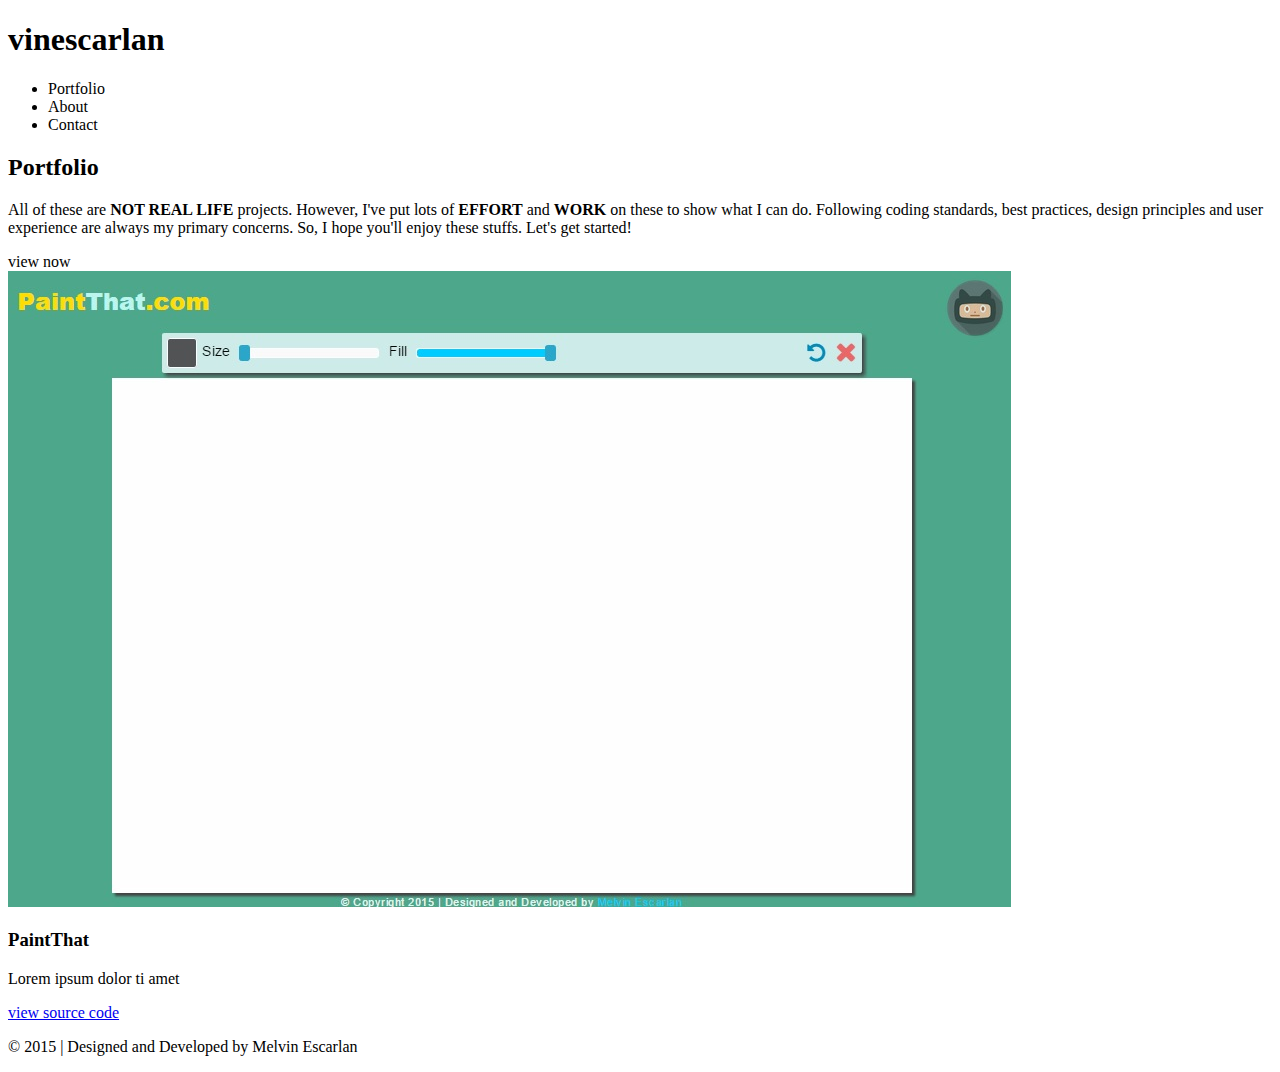
==== index.html @ d63d657d "Add page descriptions" ====
<!DOCTYPE html>
<html>

<head>
	<title>Untitled Document</title>
	<meta charset="UTF-8">
	<meta name="viewport" content="width=device-width, initial-scale=1.0">
	<link href="css/app.css" rel="stylesheet">
</head>

<body>
	<nav>
		<h1>vinescarlan</h1>
		<div id="hamburger"></div>
		<section id="off-canvas">
			<ul>
				<li>Portfolio</li>
				<li>About</li>
				<li>Contact</li>
			</ul>
		</section>
	</nav>

	<section class="page-content">
		<h2 class="page-title">Portfolio</h2>
		<p class="page-dfn">
			All of these are <strong>NOT REAL LIFE</strong> projects. However, I've put 
			lots of <strong>EFFORT</strong> and <strong>WORK</strong> on these to show 
			what I can do. Following coding standards, best practices, design principles 
			and user experience are always my primary concerns. So, I hope you'll enjoy 
			these stuffs. Let's get started!
		</p>
		
		<article class="mac-window">
			<div class="top-part">
				<div class="lights">
					<span></span>
					<span></span>
					<span></span>
				</div>
				<a class="live-link">view now</a>
			</div>
			<div class="project-image">
				<img src="img/PaintThat.jpg">
			</div>
			<div class="project-dfn">
				<h3 class="project-title">PaintThat</h3>
				<p>Lorem ipsum dolor ti amet</p>
			</div>
			<a class="code-link" href="#">view source code</a>
		</article>
	</section>

	<footer>
		<p>&copy; 2015 | Designed and Developed by Melvin Escarlan</p>
	</footer>

	<script src="js/main.js"></script>
</body>

</html>
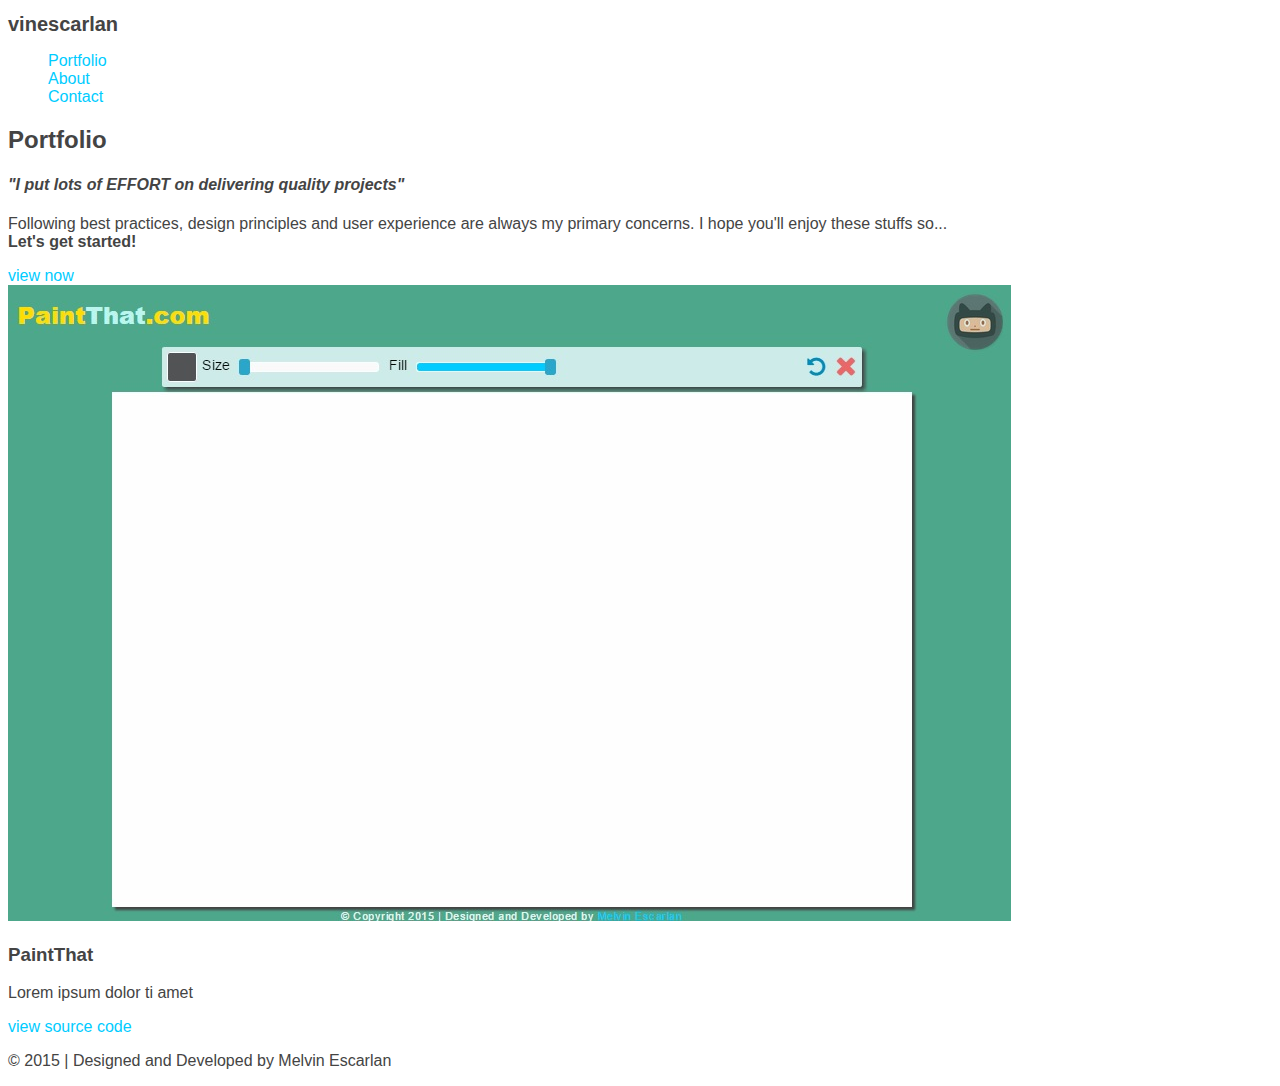
==== commit 76d51266: "Update portfolio dfn" ====
--- a/index.html
+++ b/index.html
@@ -2,60 +2,59 @@
 <html>
 
 <head>
-	<title>Untitled Document</title>
-	<meta charset="UTF-8">
-	<meta name="viewport" content="width=device-width, initial-scale=1.0">
-	<link href="css/app.css" rel="stylesheet">
+  <title>Untitled Document</title>
+  <meta charset="UTF-8">
+  <meta name="viewport" content="width=device-width, initial-scale=1.0">
+  <link href="css/app.css" rel="stylesheet">
 </head>
 
 <body>
-	<nav>
-		<h1>vinescarlan</h1>
-		<div id="hamburger"></div>
-		<section id="off-canvas">
-			<ul>
-				<li>Portfolio</li>
-				<li>About</li>
-				<li>Contact</li>
-			</ul>
-		</section>
-	</nav>
+  <nav>
+    <h1>vinescarlan</h1>
+    <div id="hamburger">
+      <span></span>
+    </div>
+    <section id="off-canvas">
+      <ul>
+        <li><a href="index.html">Portfolio</a></li>
+        <li><a href="about.html">About</a></li>
+        <li><a href="contact.html">Contact</a></li>
+      </ul>
+    </section>
+  </nav>
 
-	<section class="page-content">
-		<h2 class="page-title">Portfolio</h2>
-		<p class="page-dfn">
-			All of these are <strong>NOT REAL LIFE</strong> projects. However, I've put 
-			lots of <strong>EFFORT</strong> and <strong>WORK</strong> on these to show 
-			what I can do. Following coding standards, best practices, design principles 
-			and user experience are always my primary concerns. So, I hope you'll enjoy 
-			these stuffs. Let's get started!
-		</p>
-		
-		<article class="mac-window">
-			<div class="top-part">
-				<div class="lights">
-					<span></span>
-					<span></span>
-					<span></span>
-				</div>
-				<a class="live-link">view now</a>
-			</div>
-			<div class="project-image">
-				<img src="img/PaintThat.jpg">
-			</div>
-			<div class="project-dfn">
-				<h3 class="project-title">PaintThat</h3>
-				<p>Lorem ipsum dolor ti amet</p>
-			</div>
-			<a class="code-link" href="#">view source code</a>
-		</article>
-	</section>
+  <section class="page-content">
+    <h2 class="page-title">Portfolio</h2>
+    <h4><em>"I put lots of <strong>EFFORT</strong> on delivering quality projects"</em></h4>
+    <p class="page-dfn">Following best practices, design principles and user experience are always my primary concerns. I hope you'll enjoy these stuffs so...<br/>
+      <strong>Let's get started!</strong>
+    </p>
 
-	<footer>
-		<p>&copy; 2015 | Designed and Developed by Melvin Escarlan</p>
-	</footer>
+    <article class="mac-window">
+      <div class="top-part">
+        <div class="lights">
+          <span></span>
+          <span></span>
+          <span></span>
+        </div>
+        <a class="live-link">view now</a>
+      </div>
+      <div class="project-image">
+        <img src="img/PaintThat.jpg">
+      </div>
+      <div class="project-dfn">
+        <h3 class="project-title">PaintThat</h3>
+        <p>Lorem ipsum dolor ti amet</p>
+      </div>
+      <a class="code-link" href="#">view source code</a>
+    </article>
+  </section>
 
-	<script src="js/main.js"></script>
+  <footer>
+    <p>&copy; 2015 | Designed and Developed by Melvin Escarlan</p>
+  </footer>
+
+  <script src="js/main.js"></script>
 </body>
 
 </html>
--- a/css/app.css
+++ b/css/app.css
@@ -0,0 +1,15 @@
+/* General Styles */
+body {
+  font-family: Arial, sans-serif;
+  color: #444;
+}
+h1 {
+  font-size: 20px;
+}
+li {
+  list-style-type: none;
+}
+a {
+  color: #0cf;
+  text-decoration: none;
+}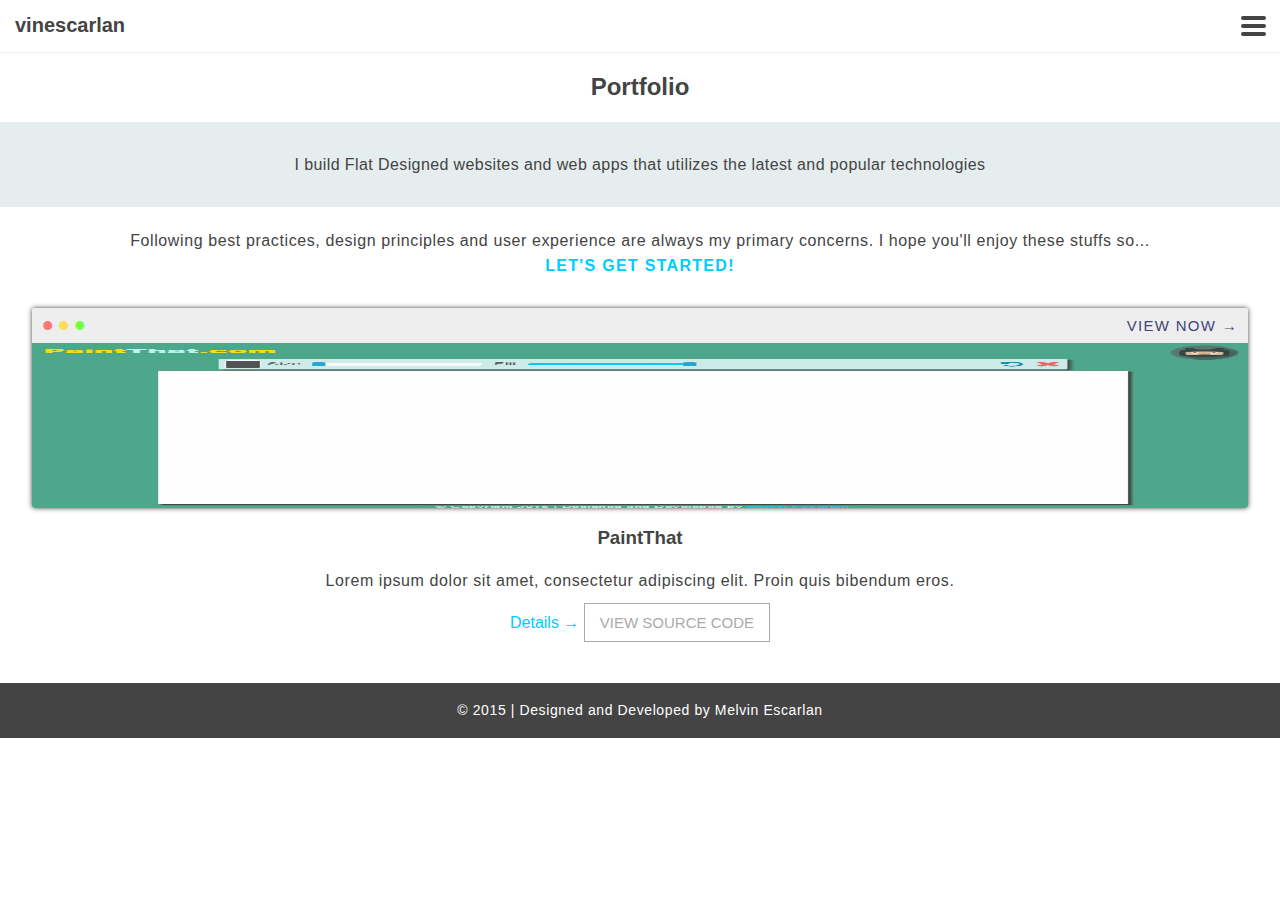
==== commit e13cf4da: "Add details link" ====
--- a/index.html
+++ b/index.html
@@ -13,39 +13,44 @@
     <h1>vinescarlan</h1>
     <div id="hamburger">
       <span></span>
+      <a></a>
     </div>
-    <section id="off-canvas">
-      <ul>
-        <li><a href="index.html">Portfolio</a></li>
-        <li><a href="about.html">About</a></li>
-        <li><a href="contact.html">Contact</a></li>
-      </ul>
-    </section>
   </nav>
+
+  <section id="off-canvas">
+    <ul>
+      <li><a href="index.html">Portfolio</a></li>
+      <li><a href="about.html">About</a></li>
+      <li><a href="contact.html">Contact</a></li>
+    </ul>
+  </section>
 
   <section class="page-content">
     <h2 class="page-title">Portfolio</h2>
-    <h4><em>"I put lots of <strong>EFFORT</strong> on delivering quality projects"</em></h4>
-    <p class="page-dfn">Following best practices, design principles and user experience are always my primary concerns. I hope you'll enjoy these stuffs so...<br/>
+    <h4>I build Flat Designed websites and web apps that utilizes the latest and popular technologies</h4>
+    <p class="page-dfn">Following best practices, design principles and user experience are always my primary concerns. I hope you'll enjoy these stuffs so...
+      <br/>
       <strong>Let's get started!</strong>
     </p>
 
-    <article class="mac-window">
-      <div class="top-part">
-        <div class="lights">
-          <span></span>
-          <span></span>
-          <span></span>
+    <article class="project-item">
+      <section class="mac-window">
+        <div class="top-part">
+          <div class="lights">
+            <span>&bull;</span>
+            <span>&bull;</span>
+            <span>&bull;</span>
+          </div>
+          <a class="live-link">view now &rarr;</a>
         </div>
-        <a class="live-link">view now</a>
-      </div>
-      <div class="project-image">
-        <img src="img/PaintThat.jpg">
-      </div>
+        <img class="project-image" src="img/PaintThat.jpg">
+      </section>
+
       <div class="project-dfn">
         <h3 class="project-title">PaintThat</h3>
-        <p>Lorem ipsum dolor ti amet</p>
+        <p>Lorem ipsum dolor sit amet, consectetur adipiscing elit. Proin quis bibendum eros.</p>
       </div>
+      <a class="details-link" href="#">Details &rarr;</a>
       <a class="code-link" href="#">view source code</a>
     </article>
   </section>
--- a/css/app.css
+++ b/css/app.css
@@ -1,10 +1,27 @@
 /* General Styles */
-body {
-  font-family: Arial, sans-serif;
+
+html, body {
+  font-family: "Helvetica Neue", "Helvetica", Helvetica, Arial, sans-serif;
   color: #444;
+  margin: 0;
+  position: relative;
+  width: 100%;
+  overflow-x: hidden;
 }
 h1 {
   font-size: 20px;
+  line-height: 50px;
+  margin: 0 0 0 15px;
+}
+h4 {
+  font-weight: 500;
+  letter-spacing: 0.4px;
+  background: #e5edef;
+  line-height: 25px;
+  padding: 30px 20px;
+}
+ul {
+  padding: 0;
 }
 li {
   list-style-type: none;
@@ -12,4 +29,184 @@
 a {
   color: #0cf;
   text-decoration: none;
-}+}
+strong {
+  color: #0cf;
+  letter-spacing: 1.3px;
+  text-transform: uppercase;
+}
+p {
+  letter-spacing: 0.6px;
+  margin: 0 15px;
+  line-height: 25px;
+}
+
+/* Navigation */
+
+nav {
+  width: 100%;
+  height: 52px;
+  border-bottom: 1px solid #eee;
+  position: relative;
+}
+#hamburger {
+  width: 27px;
+  height: 25px;
+  position: absolute;
+  top: 16px;
+  right: 12px;
+  cursor: pointer;
+}
+#hamburger a:before,
+#hamburger a:after,
+#hamburger span:before {
+  content: "";
+  display: block;
+  width: 25px;
+  height: 4px;
+  border-radius: 5px;
+  background: #444;
+  transition: all 0.3s ease-out;
+  position: absolute;
+}
+#hamburger span:before {
+  top: 8px;
+}
+#hamburger a:before {
+  top: 0;
+}
+#hamburger a:after {
+  top: 16px;
+}
+.menu-visible #hamburger *:before,
+.menu-visible #hamburger *:after {
+  background: #fff;
+  z-index: 100;
+}
+.menu-visible #hamburger span:before {
+  opacity: 0;
+  -ms-transform: translateX(-10px);
+  -webkit-transform: translateX(-10px);
+  transform: translateX(-10px);
+}
+.menu-visible #hamburger a:before {
+  top: 8px;
+  left: -1px;
+  width: 26px;
+  -ms-transform: rotate(43deg);
+  -webkit-transform: rotate(43deg);
+  transform: rotate(43deg);
+}
+.menu-visible #hamburger a:after {
+  top: 8px;
+  left: -1px;
+  width: 26px;
+  -ms-transform: rotate(-43deg);
+  -webkit-transform: rotate(-43deg);
+  transform: rotate(-43deg);
+}
+#off-canvas {
+  width: 100vw;
+  height: 100vh;
+  background: #00bbdf;
+  text-align: center;
+  position: absolute;
+  top: 0;
+  -ms-transform: translateX(100vw);
+  -webkit-transform: translateX(100vw);
+  transform: translateX(100vw);
+  transition: transform 0.3s ease-out;
+}
+#off-canvas ul {
+  padding: 10px 0;
+}
+#off-canvas li {
+  margin: 10px 0;
+}
+#off-canvas a {
+  color: #fff;
+  font-size: 40px;
+}
+.menu-visible #off-canvas {
+  z-index: 99;
+  -ms-transform: translateX(0) !important;
+  -webkit-transform: translateX(0) !important;
+  transform: translateX(0) !important;
+}
+/* Page content */
+
+.page-content {
+  text-align: center;
+}
+.project-item {
+  margin: 30px auto;
+}
+.mac-window {
+  height: 200px;
+  width: 95%;
+  margin: 10px auto;
+  box-shadow: 0px 0px 5px #444;
+  border-radius: 3px;
+}
+.mac-window .top-part {
+  background: #eee;
+  height: 35px;
+  border-top-left-radius: 3px;
+  border-top-right-radius: 3px;
+}
+.lights {
+  float: left;
+  margin-left: 10px;
+}
+.live-link {
+  color: #447;
+  font-size: 15px;
+  float: right;
+  line-height: 35px;
+  text-transform: uppercase;
+  letter-spacing: 1.3px;
+  margin-right: 10px;
+}
+.lights span {
+  font-size: 33px;
+  margin: 0;
+  line-height: 35px;
+}
+.lights span:first-child {
+  color: #f77;
+}
+.lights span:nth-child(2) {
+  color: #fd5;
+}
+.lights span:nth-child(3) {
+  color: #7f4;
+}
+.project-image {
+  height: 165px;
+  width: 100%;
+  border-bottom-left-radius: 3px;
+  border-bottom-right-radius: 3px;
+}
+.code-link {
+  color: #aaa;
+  font-size: 15px;
+  line-height: 60px;
+  padding: 10px 15px;
+  border: 1px solid #aaa;
+  text-transform: uppercase;
+  transition: all 0.5s ease-out;
+}
+.code-link:hover {
+  color: #fff;
+  background: #999;
+  border-color: #999;
+}
+footer {
+  background: #444;
+}
+footer p {
+  color: #fff;
+  font-size: 14px;
+  text-align: center;
+  padding: 15px 5px;
+}
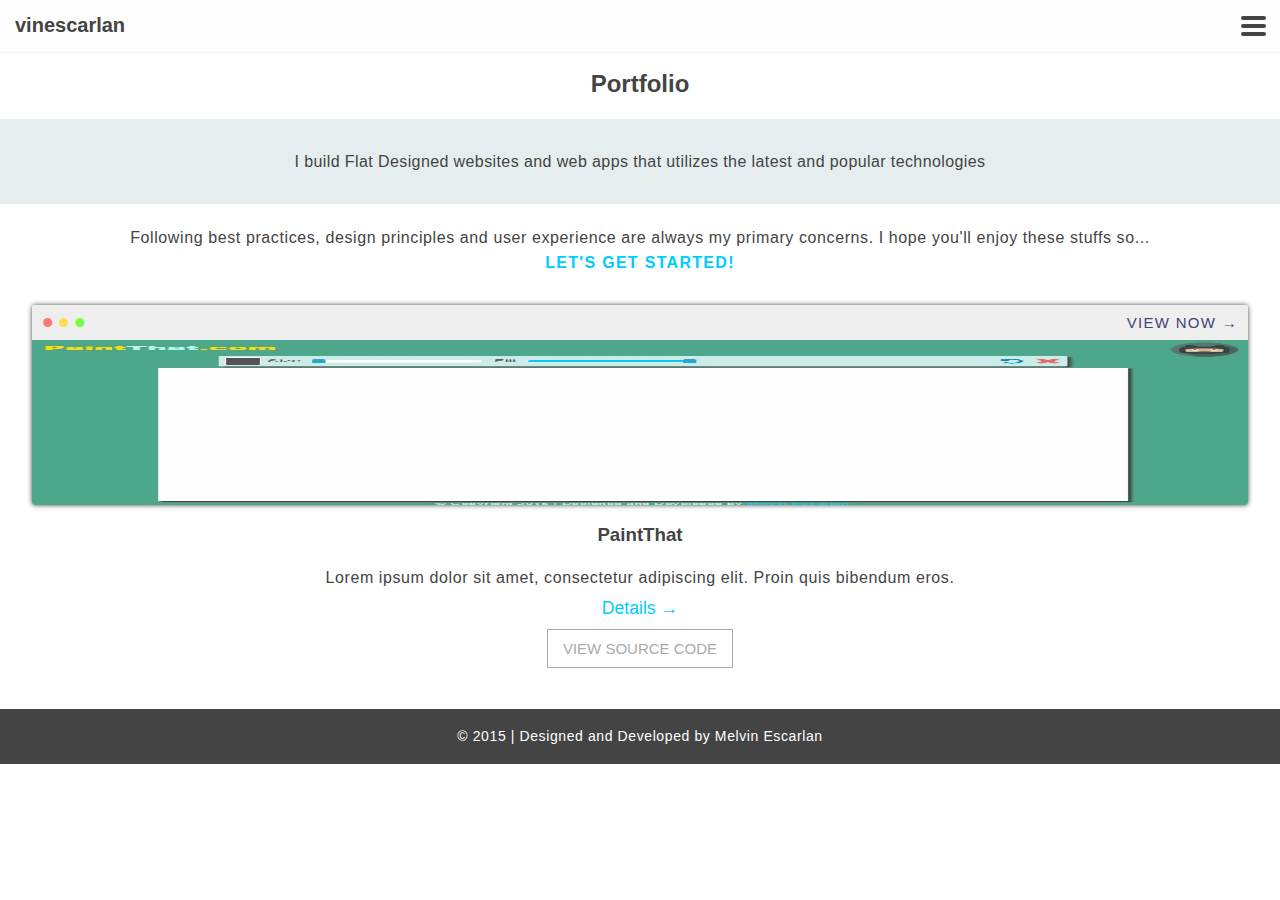
==== commit df8c5328: "Add empty class to body" ====
--- a/index.html
+++ b/index.html
@@ -8,22 +8,22 @@
   <link href="css/app.css" rel="stylesheet">
 </head>
 
-<body>
+<body class="">
   <nav>
     <h1>vinescarlan</h1>
     <div id="hamburger">
       <span></span>
       <a></a>
     </div>
+
+    <section id="off-canvas">
+      <ul>
+        <li><a href="index.html">Portfolio</a></li>
+        <li><a href="about.html">About</a></li>
+        <li><a href="contact.html">Contact</a></li>
+      </ul>
+    </section>
   </nav>
-
-  <section id="off-canvas">
-    <ul>
-      <li><a href="index.html">Portfolio</a></li>
-      <li><a href="about.html">About</a></li>
-      <li><a href="contact.html">Contact</a></li>
-    </ul>
-  </section>
 
   <section class="page-content">
     <h2 class="page-title">Portfolio</h2>
--- a/css/app.css
+++ b/css/app.css
@@ -46,8 +46,9 @@
 nav {
   width: 100%;
   height: 52px;
-  border-bottom: 1px solid #eee;
-  position: relative;
+  background: #fdfdfd;
+  border-bottom: 1.8px solid #eee;
+  position: fixed;
 }
 #hamburger {
   width: 27px;
@@ -136,6 +137,7 @@
 /* Page content */
 
 .page-content {
+  padding-top: 50px;
   text-align: center;
 }
 .project-item {
@@ -187,6 +189,11 @@
   border-bottom-left-radius: 3px;
   border-bottom-right-radius: 3px;
 }
+.details-link {
+  display: block;
+  font-size: 1.1em;
+  margin-top: 8px;
+}
 .code-link {
   color: #aaa;
   font-size: 15px;
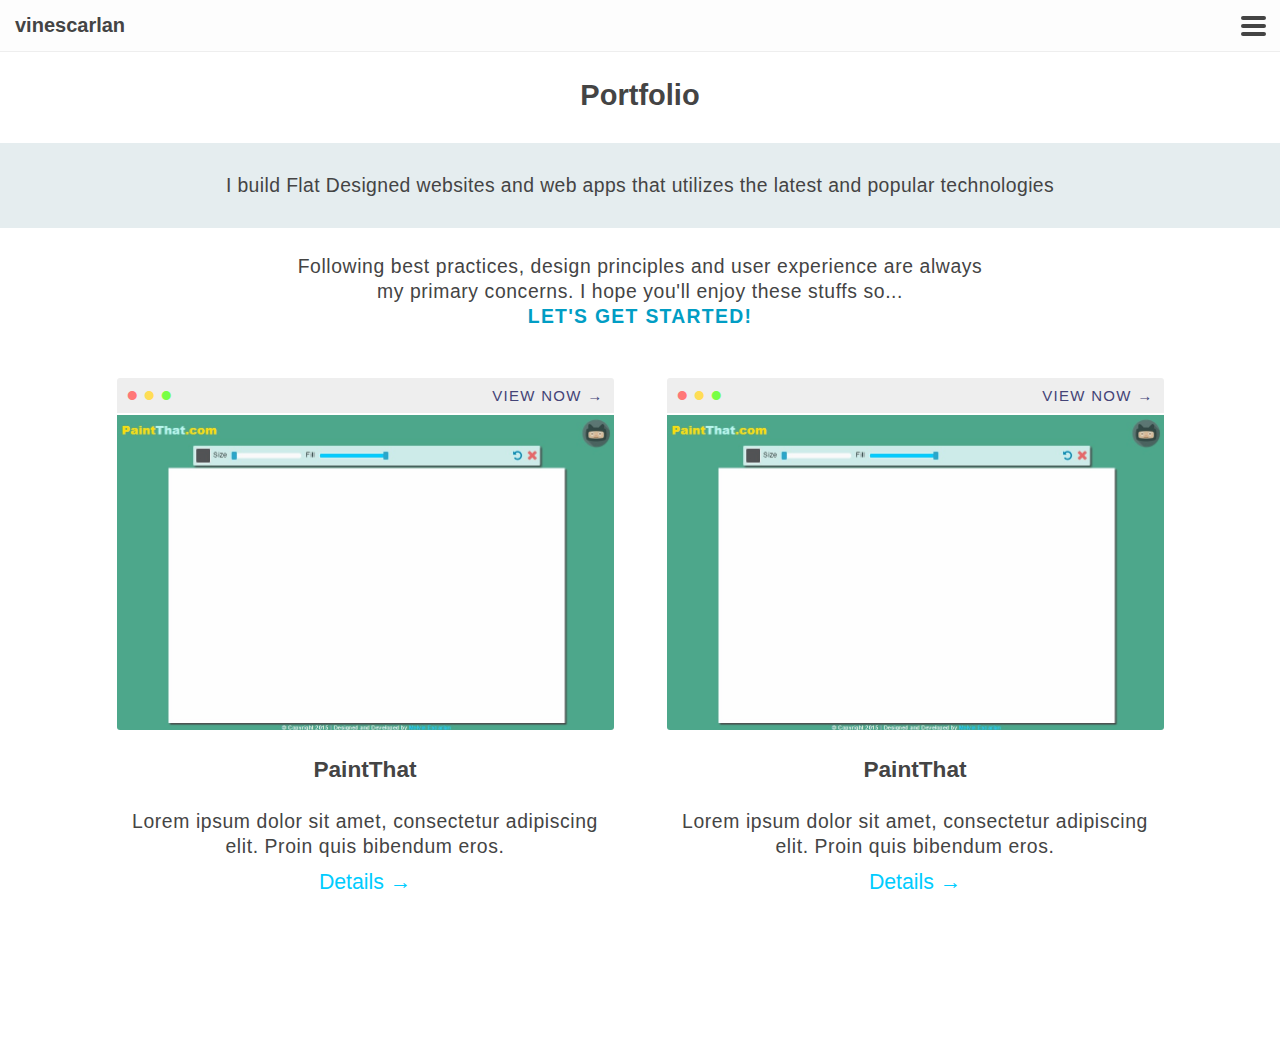
==== commit 3dc0e640: "Implement Foundation 5 grid" ====
--- a/index.html
+++ b/index.html
@@ -4,8 +4,9 @@
 <head>
   <title>Untitled Document</title>
   <meta charset="UTF-8">
-  <meta name="viewport" content="width=device-width, initial-scale=1.0">
-  <link href="css/app.css" rel="stylesheet">
+  <meta name="viewport" content="width=device-width, initial-scale=1.0" />
+  <link rel="stylesheet" type="text/css" href="css/foundation.css" />
+  <link href="css/app.css" rel="stylesheet" />
 </head>
 
 <body class="">
@@ -28,31 +29,56 @@
   <section class="page-content">
     <h2 class="page-title">Portfolio</h2>
     <h4>I build Flat Designed websites and web apps that utilizes the latest and popular technologies</h4>
-    <p class="page-dfn">Following best practices, design principles and user experience are always my primary concerns. I hope you'll enjoy these stuffs so...
-      <br/>
-      <strong>Let's get started!</strong>
-    </p>
+    <div class="row">
+      <p class="page-dfn small-12 small-uncentered medium-8 medium-centered columns">Following best practices, design principles and user experience are always my primary concerns. I hope you'll enjoy these stuffs so...
+        <br/>
+        <strong>Let's get started!</strong>
+      </p>
+    </div>
 
-    <article class="project-item">
-      <section class="mac-window">
-        <div class="top-part">
-          <div class="lights">
-            <span>&bull;</span>
-            <span>&bull;</span>
-            <span>&bull;</span>
+    <div class="row">
+      <article class="project-item small-12 medium-6 columns">
+        <section class="mac-window">
+          <div class="top-part">
+            <div class="lights">
+              <span>&bull;</span>
+              <span>&bull;</span>
+              <span>&bull;</span>
+            </div>
+            <a class="live-link">view now &rarr;</a>
           </div>
-          <a class="live-link">view now &rarr;</a>
+          <img class="project-image" src="img/PaintThat.jpg">
+        </section>
+
+        <div class="project-dfn">
+          <h3 class="project-title">PaintThat</h3>
+          <p>Lorem ipsum dolor sit amet, consectetur adipiscing elit. Proin quis bibendum eros.</p>
         </div>
-        <img class="project-image" src="img/PaintThat.jpg">
-      </section>
+        <a class="details-link" href="#">Details &rarr;</a>
+        <a class="code-link" href="#">view source code</a>
+      </article>
 
-      <div class="project-dfn">
-        <h3 class="project-title">PaintThat</h3>
-        <p>Lorem ipsum dolor sit amet, consectetur adipiscing elit. Proin quis bibendum eros.</p>
-      </div>
-      <a class="details-link" href="#">Details &rarr;</a>
-      <a class="code-link" href="#">view source code</a>
-    </article>
+      <article class="project-item small-12 medium-6 columns">
+        <section class="mac-window">
+          <div class="top-part">
+            <div class="lights">
+              <span>&bull;</span>
+              <span>&bull;</span>
+              <span>&bull;</span>
+            </div>
+            <a class="live-link">view now &rarr;</a>
+          </div>
+          <img class="project-image" src="img/PaintThat.jpg" />
+        </section>
+
+        <div class="project-dfn">
+          <h3 class="project-title">PaintThat</h3>
+          <p>Lorem ipsum dolor sit amet, consectetur adipiscing elit. Proin quis bibendum eros.</p>
+        </div>
+        <a class="details-link" href="#">Details &rarr;</a>
+        <a class="code-link" href="#">view source code</a>
+      </article>
+    </div>
   </section>
 
   <footer>
--- a/css/app.css
+++ b/css/app.css
@@ -1,6 +1,7 @@
 /* General Styles */
 
-html, body {
+html,
+body {
   font-family: "Helvetica Neue", "Helvetica", Helvetica, Arial, sans-serif;
   color: #444;
   margin: 0;
@@ -30,15 +31,25 @@
   color: #0cf;
   text-decoration: none;
 }
-strong {
-  color: #0cf;
-  letter-spacing: 1.3px;
-  text-transform: uppercase;
-}
 p {
   letter-spacing: 0.6px;
   margin: 0 15px;
   line-height: 25px;
+}
+strong {
+  color: #019dc4;
+  letter-spacing: 1.3px;
+  text-transform: uppercase;
+}
+code {
+  font-size: 1.3em;
+}
+aside {
+  color: #fff;
+  background: #32a9de;
+  margin: 15px;
+  padding: 15px;
+  border-radius: 4px;
 }
 
 /* Navigation */
@@ -49,6 +60,7 @@
   background: #fdfdfd;
   border-bottom: 1.8px solid #eee;
   position: fixed;
+  z-index: 99;
 }
 #hamburger {
   width: 27px;
@@ -69,6 +81,7 @@
   background: #444;
   transition: all 0.3s ease-out;
   position: absolute;
+  z-index: 100;
 }
 #hamburger span:before {
   top: 8px;
@@ -82,7 +95,6 @@
 .menu-visible #hamburger *:before,
 .menu-visible #hamburger *:after {
   background: #fff;
-  z-index: 100;
 }
 .menu-visible #hamburger span:before {
   opacity: 0;
@@ -119,14 +131,16 @@
   transition: transform 0.3s ease-out;
 }
 #off-canvas ul {
-  padding: 10px 0;
+  padding: 26vh 0;
 }
 #off-canvas li {
   margin: 10px 0;
 }
 #off-canvas a {
   color: #fff;
-  font-size: 40px;
+  text-transform: uppercase;
+  font-size: 2em;
+  letter-spacing: 3.5px;
 }
 .menu-visible #off-canvas {
   z-index: 99;
@@ -134,6 +148,7 @@
   -webkit-transform: translateX(0) !important;
   transform: translateX(0) !important;
 }
+
 /* Page content */
 
 .page-content {
@@ -141,13 +156,12 @@
   text-align: center;
 }
 .project-item {
-  margin: 30px auto;
+  text-align: center;
+  margin: 2em auto;
+  max-width: 600px;
 }
 .mac-window {
-  height: 200px;
-  width: 95%;
-  margin: 10px auto;
-  box-shadow: 0px 0px 5px #444;
+  margin: 10px;
   border-radius: 3px;
 }
 .mac-window .top-part {
@@ -184,7 +198,7 @@
   color: #7f4;
 }
 .project-image {
-  height: 165px;
+  height: 100%;
   width: 100%;
   border-bottom-left-radius: 3px;
   border-bottom-right-radius: 3px;
@@ -194,6 +208,9 @@
   font-size: 1.1em;
   margin-top: 8px;
 }
+
+/* About Page */
+
 .code-link {
   color: #aaa;
   font-size: 15px;
@@ -208,8 +225,37 @@
   background: #999;
   border-color: #999;
 }
+.skill-item img {
+  display: block;
+  margin: 0 auto;
+  padding: 20px;
+}
+#codecademy-profile a {
+  color: #fff;
+  font-size: 1.3em;
+  text-transform: uppercase;
+  padding: 5px 20px;
+  line-height: 2.5em;
+  border: 2px solid #fff;
+}
+
+/* Contact Page */
+
+#email {
+  font-size: 1.4em;
+  position: relative;
+  bottom: 8px;
+  z-index: -1;
+}
+#networks img {
+  width: 40px;
+  height: 40px;
+  margin: 15px 5px;
+  border: 1px solid #fff;
+}
 footer {
   background: #444;
+  clear: both;
 }
 footer p {
   color: #fff;
@@ -217,3 +263,22 @@
   text-align: center;
   padding: 15px 5px;
 }
+
+/* Medium Screen */
+
+@media only screen and (min-width: 64.063em) {
+  html,
+  body {
+    font-size: 110%;
+  }
+  #codecademy-profile.medium-8 {
+    height: 80px;
+  }
+  #codecademy-profile.medium-8 * {
+    float: left;
+    line-height: 40px;
+  }
+  #codecademy-profile.medium-8 a {
+    float: right;
+  }
+}
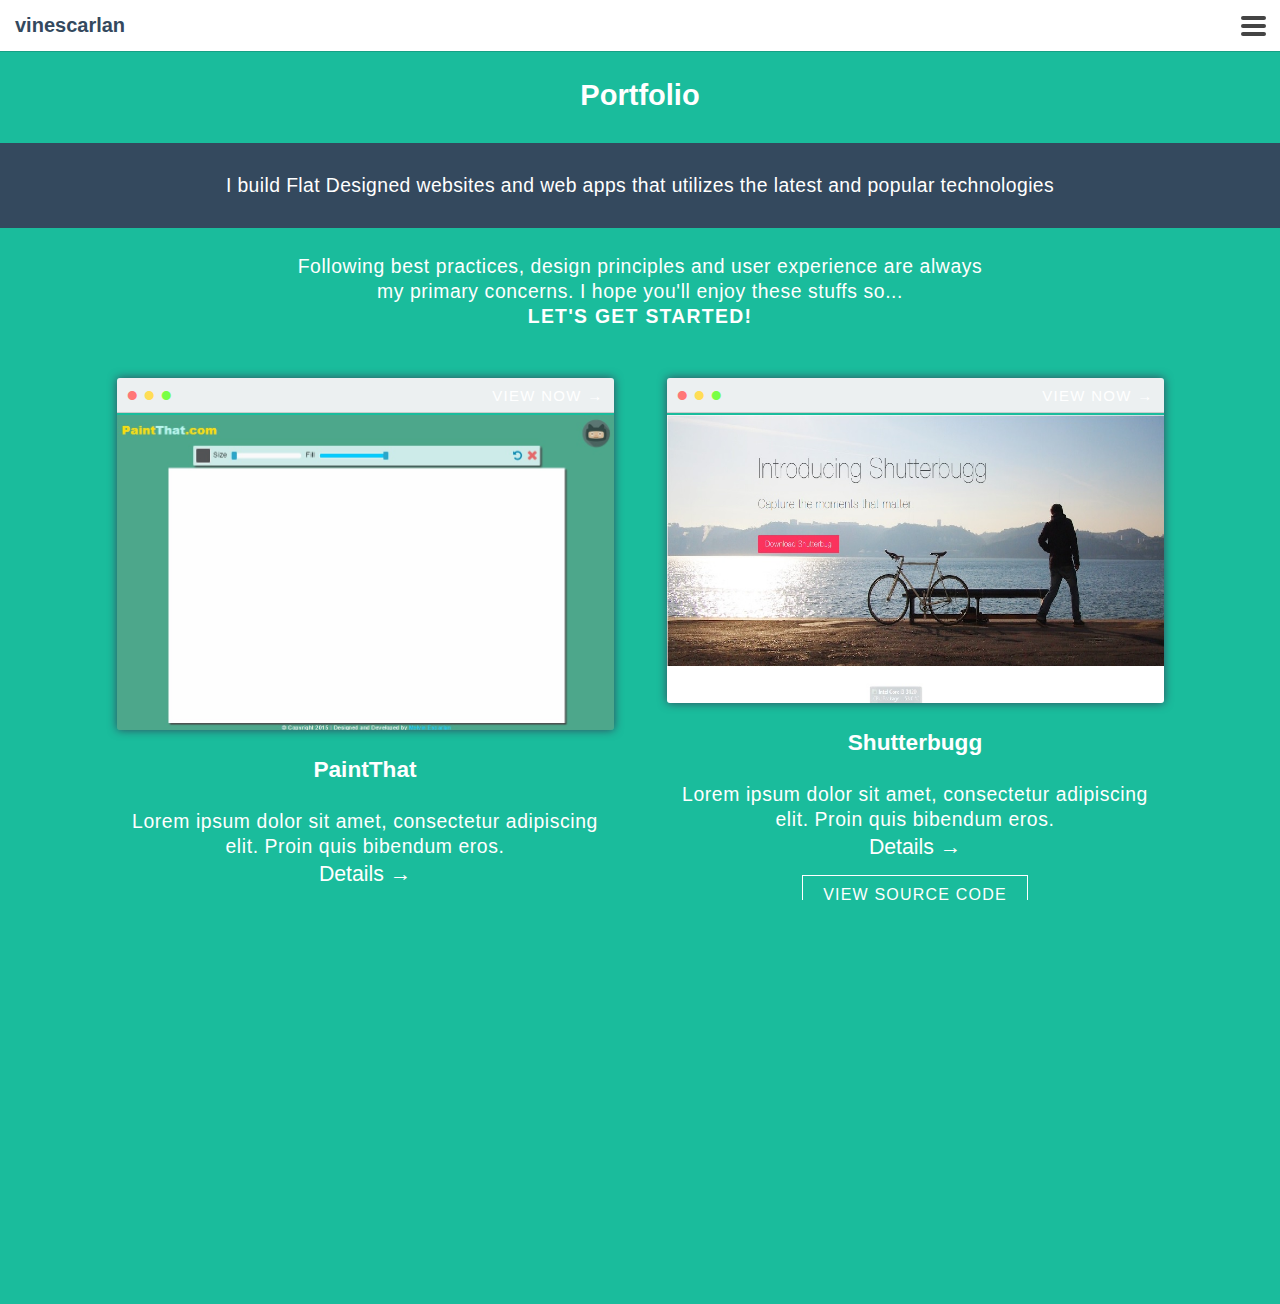
==== commit 1a062e1f: "Wrap in a span element some words in footer" ====
--- a/index.html
+++ b/index.html
@@ -55,7 +55,8 @@
           <p>Lorem ipsum dolor sit amet, consectetur adipiscing elit. Proin quis bibendum eros.</p>
         </div>
         <a class="details-link" href="#">Details &rarr;</a>
-        <a class="code-link" href="#">view source code</a>
+        <br/>
+        <a class="button-secondary" href="#">view source code</a>
       </article>
 
       <article class="project-item small-12 medium-6 columns">
@@ -68,20 +69,35 @@
             </div>
             <a class="live-link">view now &rarr;</a>
           </div>
-          <img class="project-image" src="img/PaintThat.jpg" />
+          <img class="project-image" src="img/Shutterbugg.jpg" />
         </section>
 
         <div class="project-dfn">
-          <h3 class="project-title">PaintThat</h3>
+          <h3 class="project-title">Shutterbugg</h3>
           <p>Lorem ipsum dolor sit amet, consectetur adipiscing elit. Proin quis bibendum eros.</p>
         </div>
         <a class="details-link" href="#">Details &rarr;</a>
-        <a class="code-link" href="#">view source code</a>
+        <br/>
+        <a class="button-secondary" href="#">view source code</a>
       </article>
     </div>
   </section>
 
   <footer>
+    <div class="row">
+      <section class="small-12 small-centered medium-8 columns">
+        <p>Are you looking for a passionate <span>Junior Front End Developer</span>?<br/>then ...</p>
+        <a class="button-primary" href="contact.html">HIRE ME</a>
+      </section>
+      <section class="small-12 medium-4 columns">
+        <h3>Follow me</h3>
+        <div class="social-icons">
+          <img src="img/fb.png" alt="Facebook" />
+          <img src="img/twitter.png" alt="Twitter" />
+          <img src="img/github.png" alt="GitHub" />
+        </div>
+      </section>
+    </div>
     <p>&copy; 2015 | Designed and Developed by Melvin Escarlan</p>
   </footer>
 
--- a/css/app.css
+++ b/css/app.css
@@ -3,21 +3,24 @@
 html,
 body {
   font-family: "Helvetica Neue", "Helvetica", Helvetica, Arial, sans-serif;
-  color: #444;
+  color: #fff;
   margin: 0;
+  background: #1abc9c;
   position: relative;
   width: 100%;
   overflow-x: hidden;
 }
 h1 {
+  color: #34495e;
   font-size: 20px;
   line-height: 50px;
   margin: 0 0 0 15px;
 }
 h4 {
+  color: #fff;
   font-weight: 500;
   letter-spacing: 0.4px;
-  background: #e5edef;
+  background: #34495e;
   line-height: 25px;
   padding: 30px 20px;
 }
@@ -28,16 +31,22 @@
   list-style-type: none;
 }
 a {
-  color: #0cf;
+  color: #fff;
   text-decoration: none;
+  transition: color 0.3s ease-out;
+}
+a:hover {
+  color: #34495e;
 }
 p {
   letter-spacing: 0.6px;
   margin: 0 15px;
   line-height: 25px;
 }
+span {
+  color: #00bbdf;
+}
 strong {
-  color: #019dc4;
   letter-spacing: 1.3px;
   text-transform: uppercase;
 }
@@ -51,14 +60,41 @@
   padding: 15px;
   border-radius: 4px;
 }
+.button-primary, .button-secondary {
+  font-size: 16px;
+  padding: 10px 20px;
+  letter-spacing: 1.2px;
+  text-transform: uppercase;
+  transition: all 0.4s ease-out;
+}
+.button-primary {
+  background: #00bbdf;
+}
+.button-primary:hover {
+  color: #fff;
+  background: #00d6ff;
+}
+.button-secondary {
+  border: 1px solid #fff;
+}
+.button-secondary:hover {
+  color: #fff;
+  background: #34495e;
+  border: none;
+}
+.social-icons img {
+  width: 40px;
+  height: 40px;
+  margin: 0 3px;
+}
 
 /* Navigation */
 
 nav {
   width: 100%;
   height: 52px;
-  background: #fdfdfd;
-  border-bottom: 1.8px solid #eee;
+  background: #fff;
+  border-bottom: 1.8px solid #16a085;
   position: fixed;
   z-index: 99;
 }
@@ -163,19 +199,20 @@
 .mac-window {
   margin: 10px;
   border-radius: 3px;
+  box-shadow: 0px 0px 10px #34495e;
 }
 .mac-window .top-part {
-  background: #eee;
+  background: #ecf0f1;
   height: 35px;
   border-top-left-radius: 3px;
   border-top-right-radius: 3px;
+  border-bottom: 1px solid #ccc;
 }
 .lights {
   float: left;
   margin-left: 10px;
 }
 .live-link {
-  color: #447;
   font-size: 15px;
   float: right;
   line-height: 35px;
@@ -200,31 +237,22 @@
 .project-image {
   height: 100%;
   width: 100%;
+  min-height: 170px;
+  min-width: 210px;
   border-bottom-left-radius: 3px;
   border-bottom-right-radius: 3px;
 }
+.project-item .button-secondary {
+  position: relative;
+  top: 15px;
+}
 .details-link {
-  display: block;
   font-size: 1.1em;
   margin-top: 8px;
 }
 
 /* About Page */
 
-.code-link {
-  color: #aaa;
-  font-size: 15px;
-  line-height: 60px;
-  padding: 10px 15px;
-  border: 1px solid #aaa;
-  text-transform: uppercase;
-  transition: all 0.5s ease-out;
-}
-.code-link:hover {
-  color: #fff;
-  background: #999;
-  border-color: #999;
-}
 .skill-item img {
   display: block;
   margin: 0 auto;
@@ -254,14 +282,21 @@
   border: 1px solid #fff;
 }
 footer {
-  background: #444;
+  background: #34495e;
   clear: both;
+  text-align: center;
 }
 footer p {
   color: #fff;
-  font-size: 14px;
+  font-size: 16px;
   text-align: center;
   padding: 15px 5px;
+}
+footer .row section:first-child {
+  border: 1px solid #fff;
+  padding-bottom: 20px;
+  width: 90%;
+  margin: 20px auto;
 }
 
 /* Medium Screen */
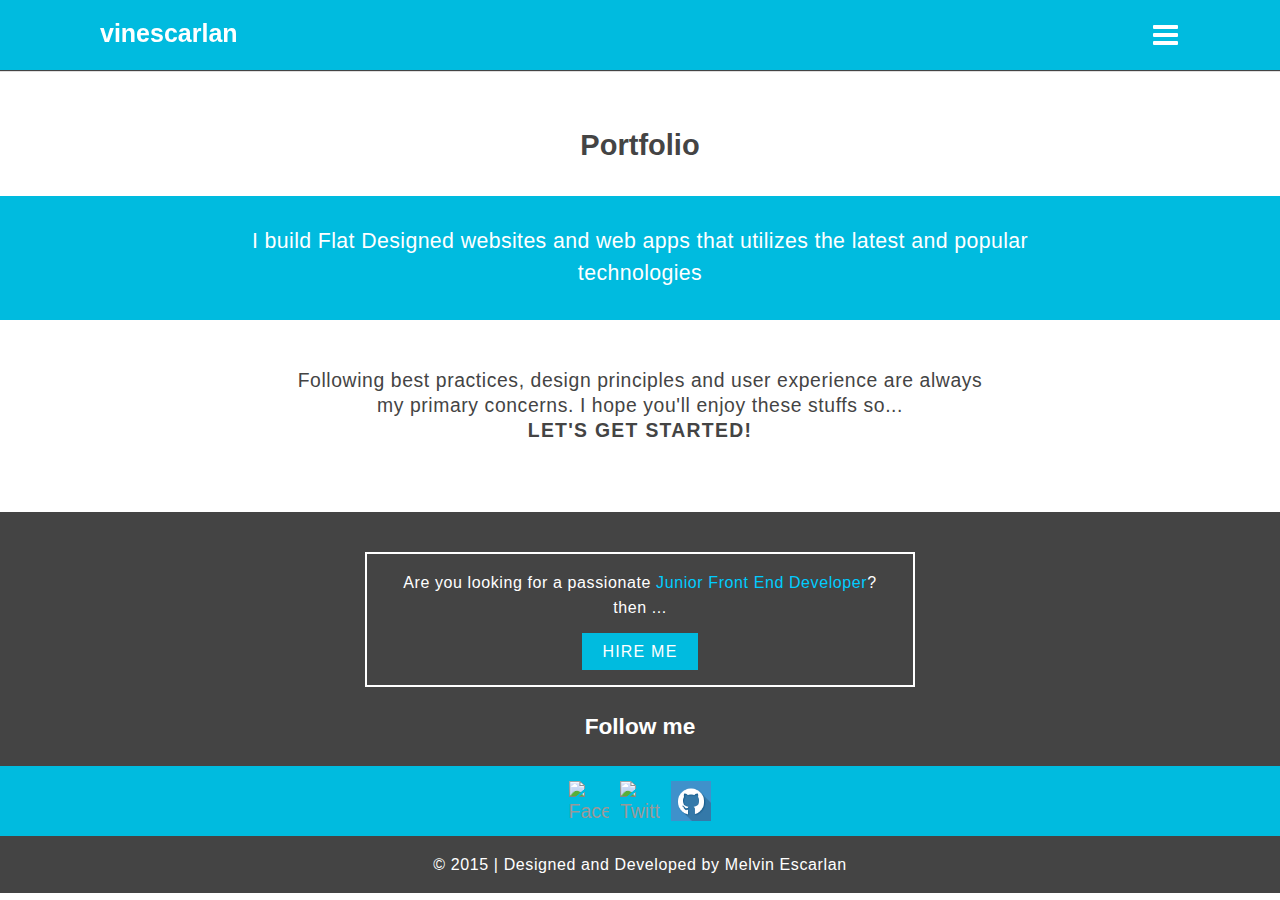
==== commit 0002f0e6: "Remove project items and add ID in div wrapper" ====
--- a/index.html
+++ b/index.html
@@ -36,68 +36,32 @@
       </p>
     </div>
 
-    <div class="row">
-      <article class="project-item small-12 medium-6 columns">
-        <section class="mac-window">
-          <div class="top-part">
-            <div class="lights">
-              <span>&bull;</span>
-              <span>&bull;</span>
-              <span>&bull;</span>
-            </div>
-            <a class="live-link">view now &rarr;</a>
-          </div>
-          <img class="project-image" src="img/PaintThat.jpg">
-        </section>
-
-        <div class="project-dfn">
-          <h3 class="project-title">PaintThat</h3>
-          <p>Lorem ipsum dolor sit amet, consectetur adipiscing elit. Proin quis bibendum eros.</p>
-        </div>
-        <a class="details-link" href="#">Details &rarr;</a>
-        <br/>
-        <a class="button-secondary" href="#">view source code</a>
-      </article>
-
-      <article class="project-item small-12 medium-6 columns">
-        <section class="mac-window">
-          <div class="top-part">
-            <div class="lights">
-              <span>&bull;</span>
-              <span>&bull;</span>
-              <span>&bull;</span>
-            </div>
-            <a class="live-link">view now &rarr;</a>
-          </div>
-          <img class="project-image" src="img/Shutterbugg.jpg" />
-        </section>
-
-        <div class="project-dfn">
-          <h3 class="project-title">Shutterbugg</h3>
-          <p>Lorem ipsum dolor sit amet, consectetur adipiscing elit. Proin quis bibendum eros.</p>
-        </div>
-        <a class="details-link" href="#">Details &rarr;</a>
-        <br/>
-        <a class="button-secondary" href="#">view source code</a>
-      </article>
+    <div class="row" id="projects">
     </div>
   </section>
 
   <footer>
     <div class="row">
-      <section class="small-12 small-centered medium-8 columns">
-        <p>Are you looking for a passionate <span>Junior Front End Developer</span>?<br/>then ...</p>
+      <section class="small-12 small-centered medium-6 columns">
+        <p>Are you looking for a passionate <span>Junior Front End Developer</span>?
+          <br/>then ...</p>
         <a class="button-primary" href="contact.html">HIRE ME</a>
       </section>
-      <section class="small-12 medium-4 columns">
+    </div>
+      <section>
         <h3>Follow me</h3>
         <div class="social-icons">
-          <img src="img/fb.png" alt="Facebook" />
-          <img src="img/twitter.png" alt="Twitter" />
-          <img src="img/github.png" alt="GitHub" />
+          <a href="https://www.facebook.com/vinescarlan">
+            <img src="img/fb.png" alt="Facebook">
+          </a>
+          <a href="https://twitter.com/vinescarlan">
+            <img src="img/twitter.png" alt="Twitter">
+          </a>
+          <a href="https://github.com/vinescarlan">
+            <img src="img/github.png" alt="Github">
+          </a>
         </div>
       </section>
-    </div>
     <p>&copy; 2015 | Designed and Developed by Melvin Escarlan</p>
   </footer>
 
--- a/css/app.css
+++ b/css/app.css
@@ -3,15 +3,14 @@
 html,
 body {
   font-family: "Helvetica Neue", "Helvetica", Helvetica, Arial, sans-serif;
-  color: #fff;
+  color: #444;
   margin: 0;
-  background: #1abc9c;
+  background: #fff;
   position: relative;
   width: 100%;
   overflow-x: hidden;
 }
 h1 {
-  color: #34495e;
   font-size: 20px;
   line-height: 50px;
   margin: 0 0 0 15px;
@@ -20,7 +19,7 @@
   color: #fff;
   font-weight: 500;
   letter-spacing: 0.4px;
-  background: #34495e;
+  background: #00bbdf;
   line-height: 25px;
   padding: 30px 20px;
 }
@@ -31,27 +30,31 @@
   list-style-type: none;
 }
 a {
-  color: #fff;
+  color: #999;
   text-decoration: none;
   transition: color 0.3s ease-out;
 }
 a:hover {
-  color: #34495e;
+  color: #3ad6e3;
 }
 p {
   letter-spacing: 0.6px;
-  margin: 0 15px;
+  margin: 1em 15px;
   line-height: 25px;
 }
 span {
-  color: #00bbdf;
+  color: #0cf;
+}
+sub {
+  color: #999;
 }
 strong {
   letter-spacing: 1.3px;
   text-transform: uppercase;
 }
 code {
-  font-size: 1.3em;
+  font-size: 1.2em;
+  font-family: 'Courier', monospace;
 }
 aside {
   color: #fff;
@@ -60,7 +63,8 @@
   padding: 15px;
   border-radius: 4px;
 }
-.button-primary, .button-secondary {
+.button-primary,
+.button-secondary {
   font-size: 16px;
   padding: 10px 20px;
   letter-spacing: 1.2px;
@@ -68,18 +72,19 @@
   transition: all 0.4s ease-out;
 }
 .button-primary {
+  color: #fff;
   background: #00bbdf;
 }
 .button-primary:hover {
   color: #fff;
-  background: #00d6ff;
+  background: #0cf;
 }
 .button-secondary {
-  border: 1px solid #fff;
+  border: 1px solid #999;
 }
 .button-secondary:hover {
   color: #fff;
-  background: #34495e;
+  background: #00bbdf;
   border: none;
 }
 .social-icons img {
@@ -87,16 +92,29 @@
   height: 40px;
   margin: 0 3px;
 }
+p.not-supported {
+  color: #ff2222;
+}
+.page-content section p {
+  padding: 0 1em;
+}
+hr {
+  width: 600px;
+  margin: 50px auto 30px;
+}
 
 /* Navigation */
 
 nav {
   width: 100%;
   height: 52px;
-  background: #fff;
-  border-bottom: 1.8px solid #16a085;
+  background: #00bbdf;
+  box-shadow: 0px 1px 1px #444;
   position: fixed;
   z-index: 99;
+}
+nav h1 {
+  color: #fff;
 }
 #hamburger {
   width: 27px;
@@ -113,8 +131,8 @@
   display: block;
   width: 25px;
   height: 4px;
-  border-radius: 5px;
-  background: #444;
+  border-radius: 1px;
+  background: #fff;
   transition: all 0.3s ease-out;
   position: absolute;
   z-index: 100;
@@ -188,7 +206,7 @@
 /* Page content */
 
 .page-content {
-  padding-top: 50px;
+  padding: 50px 0;
   text-align: center;
 }
 .project-item {
@@ -199,7 +217,7 @@
 .mac-window {
   margin: 10px;
   border-radius: 3px;
-  box-shadow: 0px 0px 10px #34495e;
+  box-shadow: 1px 1px 5px #34495e;
 }
 .mac-window .top-part {
   background: #ecf0f1;
@@ -234,7 +252,7 @@
 .lights span:nth-child(3) {
   color: #7f4;
 }
-.project-image {
+.project-image, #display {
   height: 100%;
   width: 100%;
   min-height: 170px;
@@ -253,10 +271,15 @@
 
 /* About Page */
 
-.skill-item img {
-  display: block;
-  margin: 0 auto;
-  padding: 20px;
+#skills article {
+  margin: 20px auto;
+}
+#skills article img {
+  width: 100%;
+  height: 100%;
+  max-height: 80px;
+  max-width: 80px;
+  margin: 0 5px 10px;
 }
 #codecademy-profile a {
   color: #fff;
@@ -267,36 +290,131 @@
   border: 2px solid #fff;
 }
 
+/* Coffee animation */
+
+#coffee-animation {
+  position: relative;
+  height: 150px;
+  width: 110px;
+  margin: 0 auto;
+}
+#cup,
+#plate,
+#smokes span {
+  position: absolute;
+  background: #00bbdf;
+}
+#cup {
+  width: 100px;
+  height: 70px;
+  top: 80px;
+  left: 8px;
+  border-bottom-left-radius: 60%;
+  border-bottom-right-radius: 60%;
+}
+#plate {
+  width: 115px;
+  height: 10px;
+  top: 140px;
+  left: 0;
+  border-bottom-left-radius: 15px;
+  border-bottom-right-radius: 15px;
+}
+#smokes span {
+  width: 15px;
+  height: 15px;
+  border-radius: 100%;
+  top: 70px;
+  animation: smoke 1.5s infinite ease-out;
+}
+#smokes span:first-child {
+  left: 30px;
+}
+#smokes span:nth-child(2) {
+  left: 45px;
+  animation-delay: 0.3s;
+}
+#smokes span:nth-child(3) {
+  left: 70px;
+  animation-delay: 0.8s;
+}
+#smokes span:nth-child(4) {
+  left: 60px;
+  animation-delay: 1.2s;
+}
+@keyframes smoke {
+  0% {
+    top: 50px;
+    margin-left: 0;
+  }
+  10% {
+    top: 40px;
+    margin-left: -10px;
+  }
+  60% {
+    top: 20px;
+    margin-left: 15px;
+  }
+  100% {
+    opacity: 0;
+    top: 0;
+    margin-left: 0;
+  }
+}
+
 /* Contact Page */
 
 #email {
+  color: #00bbdf;
   font-size: 1.4em;
+}
+#display {
+  background: #444;
+  opacity: 0;
+}
+#display p {
+  color: #fff;
+  margin: 0 20px;
+  text-align: left;
+  padding: 15px 10px;
+}
+#typing-animation {
   position: relative;
-  bottom: 8px;
-  z-index: -1;
-}
-#networks img {
-  width: 40px;
-  height: 40px;
-  margin: 15px 5px;
-  border: 1px solid #fff;
+}
+#play {
+  width: 80px;
+  height: 80px;
+  position: absolute;
+  top: 0;
+  left: 0;
+  right: 0;
+  bottom: 0;
+  margin: auto;
+  cursor: pointer;
 }
 footer {
-  background: #34495e;
+  background: #444;
   clear: both;
   text-align: center;
 }
+footer h3 {
+  color: #fff;
+}
 footer p {
   color: #fff;
   font-size: 16px;
   text-align: center;
-  padding: 15px 5px;
+  padding: 1em 5px;
+  margin: 0;
 }
 footer .row section:first-child {
-  border: 1px solid #fff;
+  border: 2px solid #fff;
   padding-bottom: 20px;
-  width: 90%;
-  margin: 20px auto;
+  margin: 40px auto 0;
+}
+footer .social-icons {
+  background: #00bbdf;
+  padding: 15px;
 }
 
 /* Medium Screen */
@@ -306,14 +424,27 @@
   body {
     font-size: 110%;
   }
-  #codecademy-profile.medium-8 {
-    height: 80px;
-  }
-  #codecademy-profile.medium-8 * {
-    float: left;
-    line-height: 40px;
-  }
-  #codecademy-profile.medium-8 a {
-    float: right;
-  }
-}
+  h4 {
+    font-size: 1.1em;
+    line-height: 1.5em;
+    padding: 30px 10em;
+  }
+  nav {
+    height: 70px;
+  }
+  nav h1 {
+    line-height: 67px;
+    margin-left: 100px;
+    font-size: 25px;
+  }
+  #hamburger {
+    top: 25px;
+    right: 100px;
+  }
+  .page-content {
+    padding-top: 100px;
+  }
+  .page-content section p {
+    padding: 0 12em;
+  }
+}
